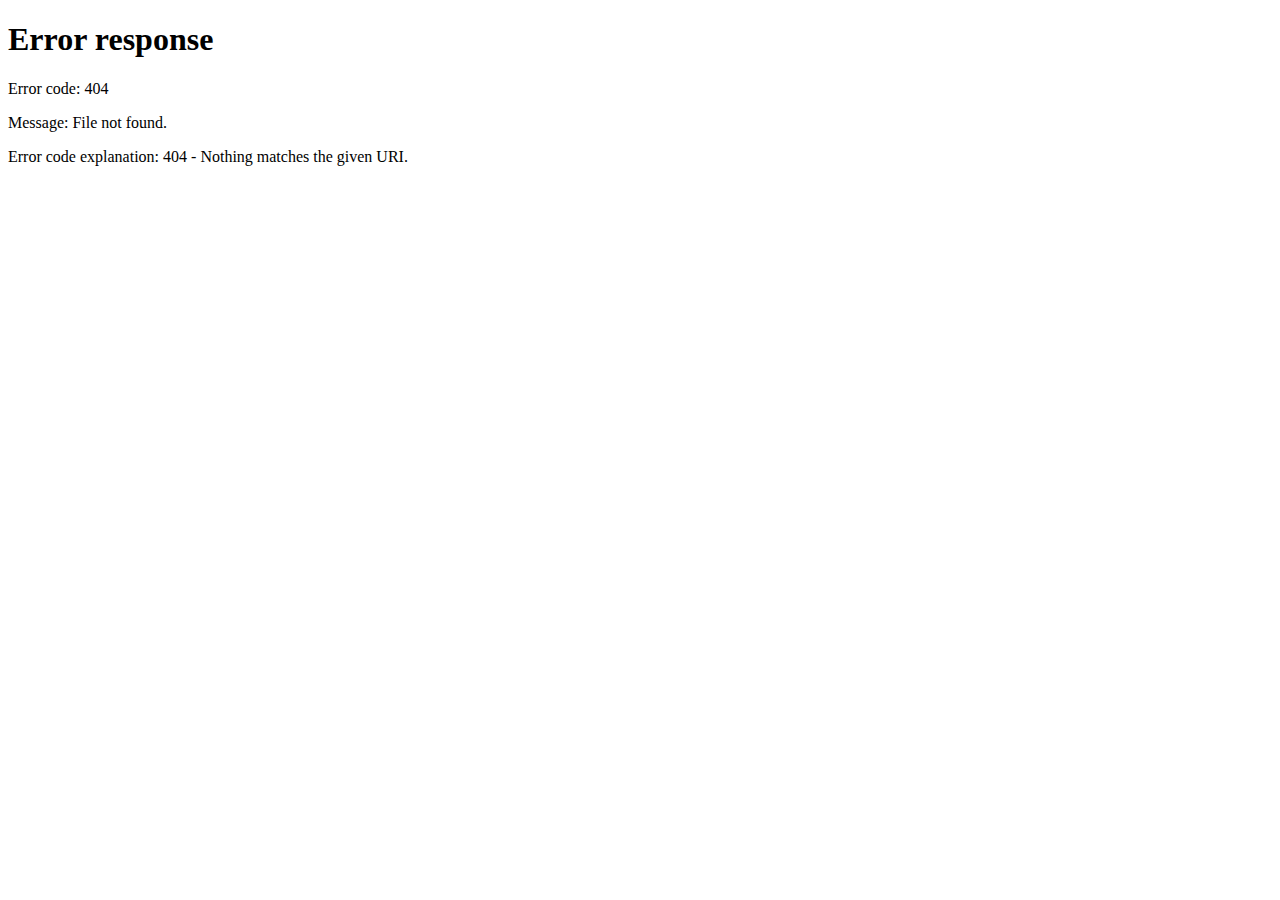
==== index.html @ d67ccd3d "first commit" ====
<!DOCTYPE html>
<html lang="en">
<head>
    <meta charset="UTF-8">
    <meta name="viewport" content="width=device-width, initial-scale=1.0">
    <title>Steven Wong | Home</title>
    <script>window.location.href = "home"</script>
</head>
<body>
    <nav class="navbar"></nav>
    <footer class="footer"></footer>
    <script src="/scripts/script.js"></script>
</body>
</html>
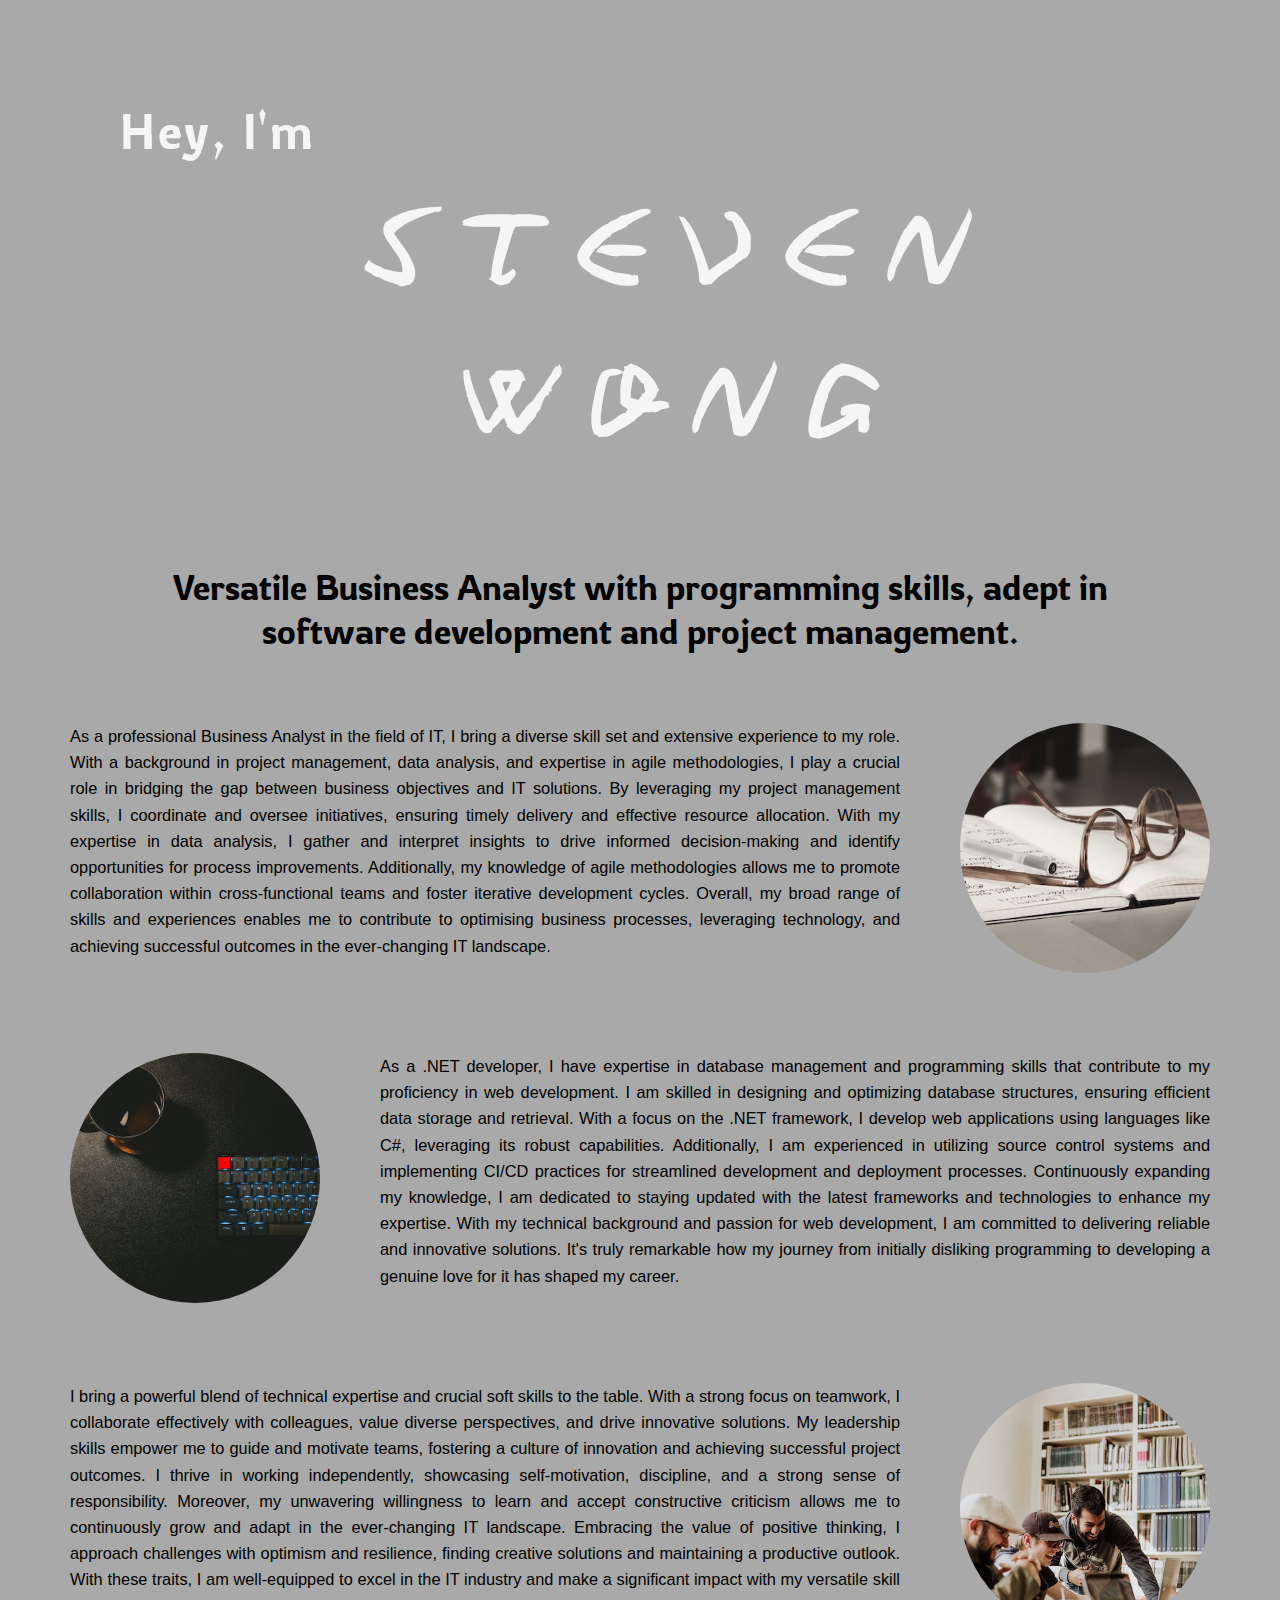
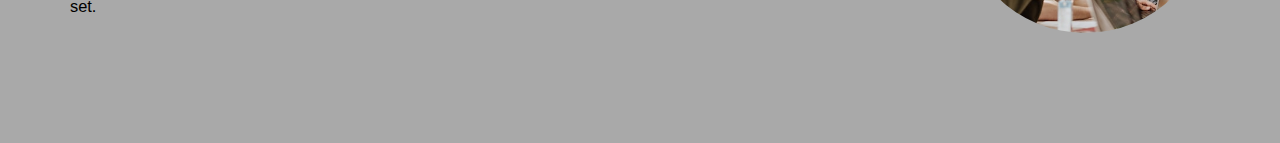
==== commit e513462c: "added html tags" ====
--- a/index.html
+++ b/index.html
@@ -4,7 +4,8 @@
     <meta charset="UTF-8">
     <meta name="viewport" content="width=device-width, initial-scale=1.0">
     <title>Steven Wong | Home</title>
-    <script>window.location.href = "home"</script>
+    <link rel="icon" type="image/x-icon" href="favicon.ico">
+    <script>window.location.href = "home.html"</script>
 </head>
 <body>
     <nav class="navbar"></nav>
